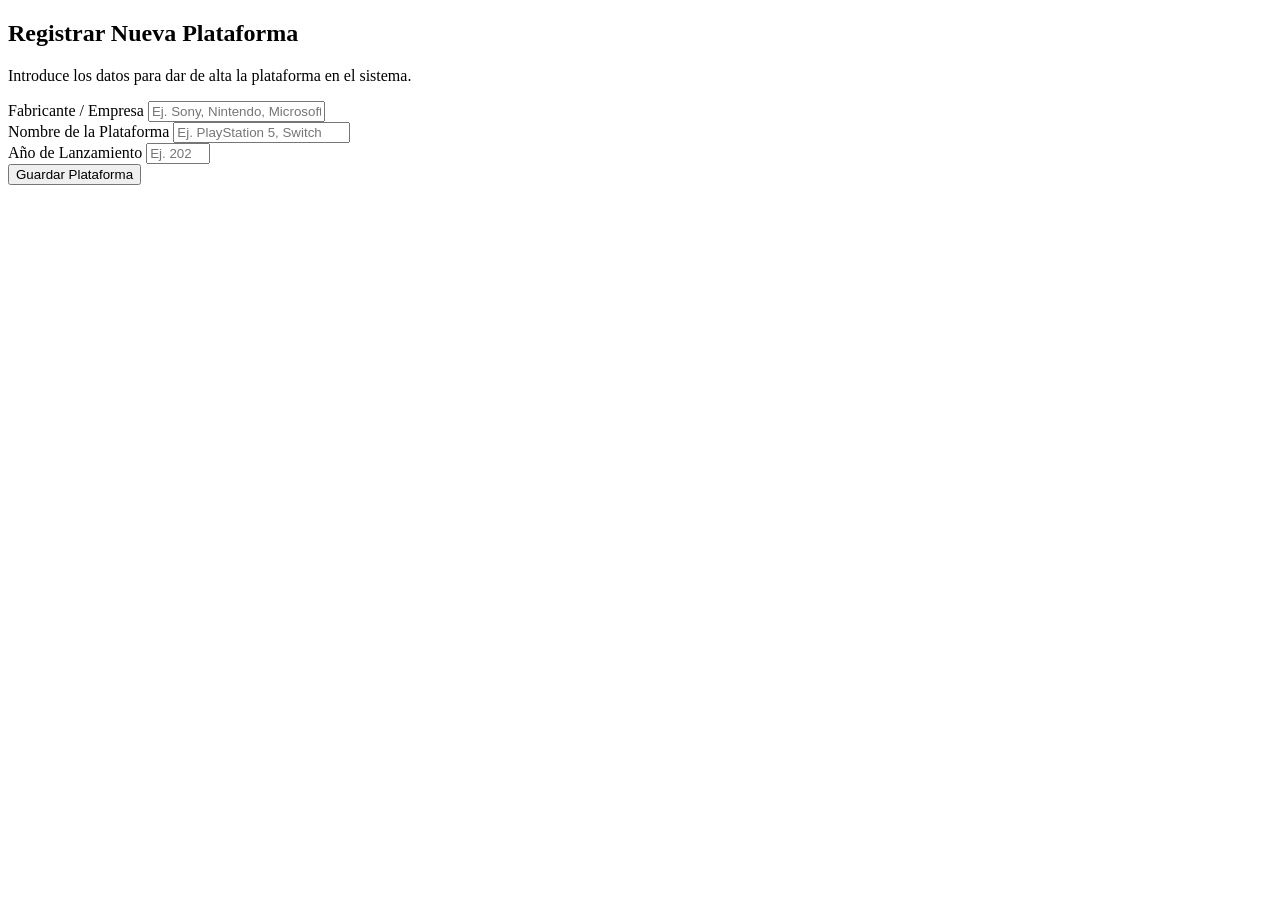
==== src/main/resources/templates/CreaPlataforma.html @ c2e18b48 "creacion de paginas html y sus stilos creacion de los ontroladores de la plataforma" ====
<!DOCTYPE html>
<html lang="es">
<head>
    <meta charset="UTF-8">
    <meta name="viewport" content="width=device-width, initial-scale=1.0">
    <title>Alta de Plataforma</title>
    <link rel="stylesheet" href="/plataforma.css">
</head>
<body>

<div class="form-container">
    <h2>Registrar Nueva Plataforma</h2>
    <p class="subtitle">Introduce los datos para dar de alta la plataforma en el sistema.</p>

    <!-- Cambia el action por la ruta de tu controlador de Spring (ej. /plataformas/guardar) -->
    <form action="/plataformas" method="POST">

        <div class="form-group">
            <label for="fabricante">Fabricante / Empresa</label>
            <input type="text" id="fabricante" name="fabricante" placeholder="Ej. Sony, Nintendo, Microsoft" required>
        </div>

        <div class="form-group">
            <label for="nombre">Nombre de la Plataforma</label>
            <input type="text" id="nombre" name="nombre" placeholder="Ej. PlayStation 5, Switch" required>
        </div>

        <div class="form-group">
            <label for="anyo">Año de Lanzamiento</label>
            <input type="number" id="anyo" name="anyo" min="1950" max="2100" placeholder="Ej. 2020" required>
        </div>

        <button type="submit" class="btn-submit">Guardar Plataforma</button>
    </form>
</div>

</body>
</html>
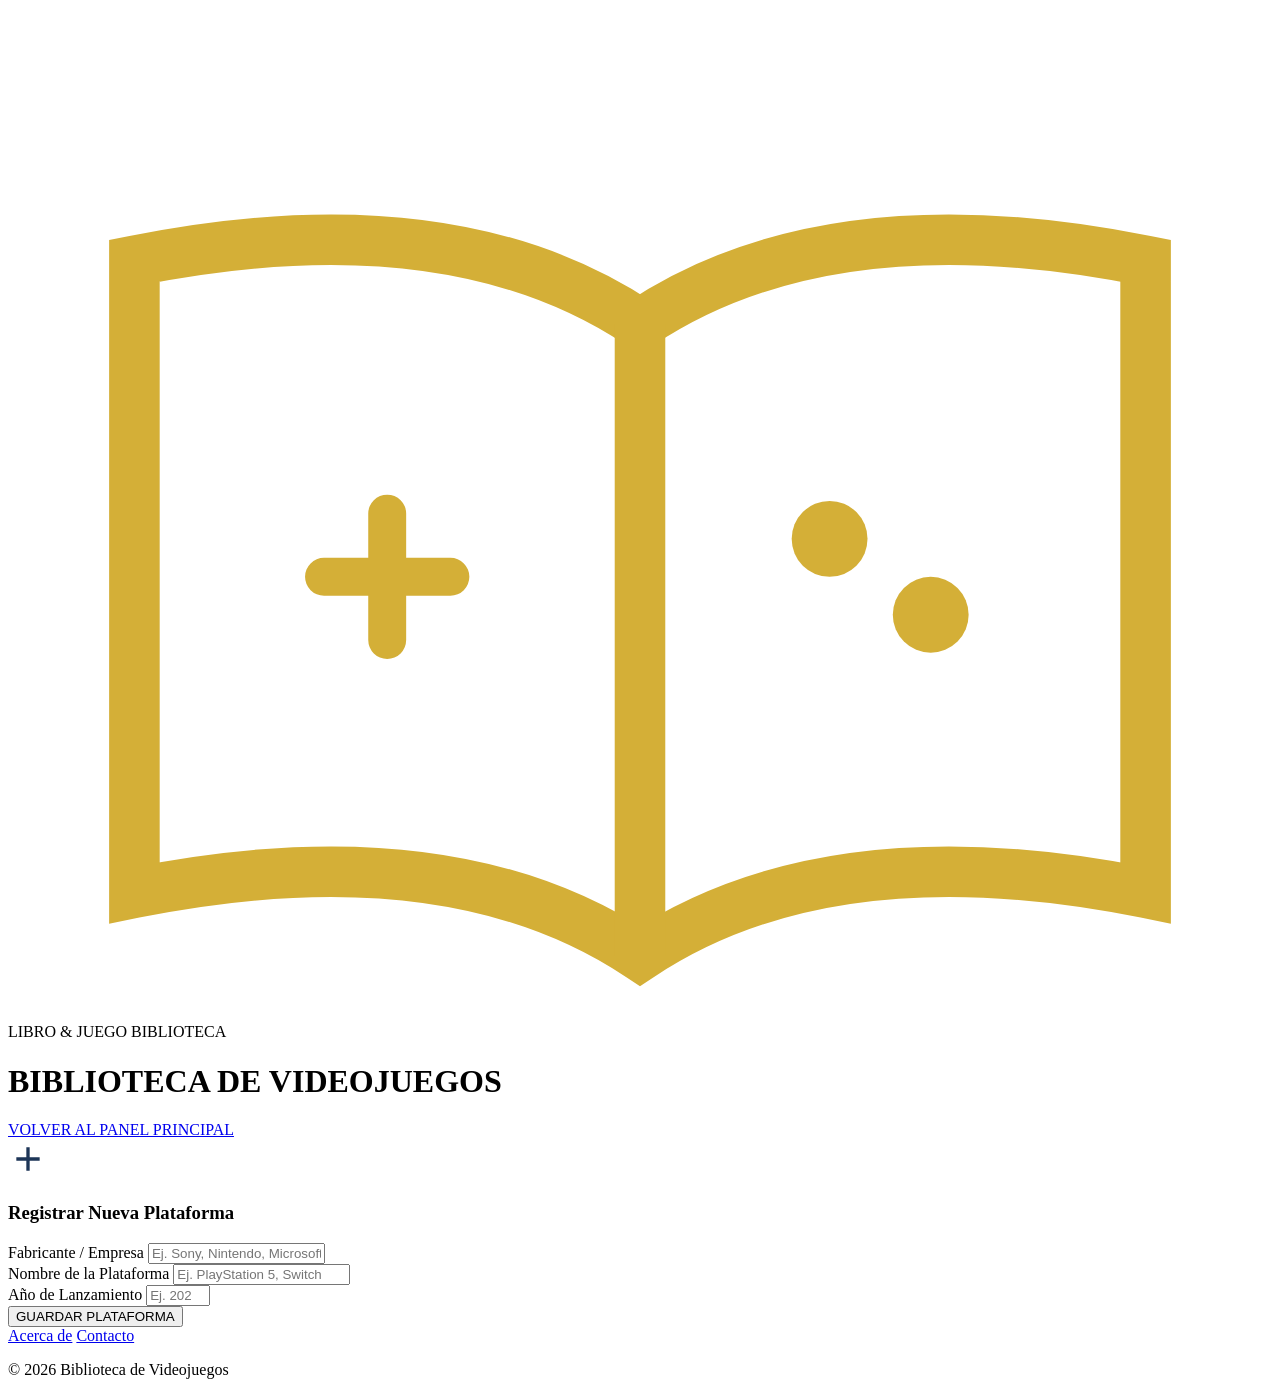
==== commit c457be55: "creacion de Index.html sus stilos creacion del AppController.java" ====
--- a/src/main/resources/templates/CreaPlataforma.html
+++ b/src/main/resources/templates/CreaPlataforma.html
@@ -3,36 +3,82 @@
 <head>
     <meta charset="UTF-8">
     <meta name="viewport" content="width=device-width, initial-scale=1.0">
-    <title>Alta de Plataforma</title>
-    <link rel="stylesheet" href="/plataforma.css">
+    <title>Alta de Plataforma - Biblioteca de Videojuegos</title>
+    <link rel="stylesheet" href="/index-style.css">
 </head>
 <body>
 
-<div class="form-container">
-    <h2>Registrar Nueva Plataforma</h2>
-    <p class="subtitle">Introduce los datos para dar de alta la plataforma en el sistema.</p>
+<!-- Cabecera Principal (Mismo diseño que el Index) -->
+<header class="header-main">
+    <div class="header-container">
+        <div class="brand-logo">
+            <svg viewBox="0 0 100 80" class="logo-svg">
+                <path d="M10 20 Q 35 15, 50 25 Q 65 15, 90 20 L 90 70 Q 65 65, 50 75 Q 35 65, 10 70 Z" fill="none" stroke="#d4af37" stroke-width="4"/>
+                <line x1="50" y1="25" x2="50" y2="75" stroke="#d4af37" stroke-width="4"/>
+                <path d="M25 45 H 35 M 30 40 V 50" stroke="#d4af37" stroke-width="3" stroke-linecap="round"/>
+                <circle cx="65" cy="42" r="3" fill="#d4af37"/>
+                <circle cx="73" cy="48" r="3" fill="#d4af37"/>
+            </svg>
+            <div class="logo-text">
+                <span class="logo-title">LIBRO & JUEGO</span>
+                <span class="logo-sub">BIBLIOTECA</span>
+            </div>
+        </div>
+        <h1 class="app-title">BIBLIOTECA DE VIDEOJUEGOS</h1>
+    </div>
+</header>
 
-    <!-- Cambia el action por la ruta de tu controlador de Spring (ej. /plataformas/guardar) -->
-    <form action="/plataformas" method="POST">
+<!-- Barra de Navegación de Retorno -->
+<nav class="top-nav">
+    <div class="nav-buttons">
+        <a href="/index" class="nav-btn">VOLVER AL PANEL PRINCIPAL</a>
+    </div>
+</nav>
 
-        <div class="form-group">
-            <label for="fabricante">Fabricante / Empresa</label>
-            <input type="text" id="fabricante" name="fabricante" placeholder="Ej. Sony, Nintendo, Microsoft" required>
+<!-- Contenedor del Formulario -->
+<main class="content-container flex-center">
+
+    <section class="card form-card">
+        <div class="card-header">
+            <div class="card-icon">
+                <svg viewBox="0 0 24 24" width="40" height="40" fill="#1d3557">
+                    <path d="M19 13h-6v6h-2v-6H5v-2h6V5h2v6h6v2z"/>
+                </svg>
+            </div>
+            <h3>Registrar Nueva Plataforma</h3>
         </div>
 
-        <div class="form-group">
-            <label for="nombre">Nombre de la Plataforma</label>
-            <input type="text" id="nombre" name="nombre" placeholder="Ej. PlayStation 5, Switch" required>
-        </div>
+        <form action="/plataformas" method="POST" class="card-body">
 
-        <div class="form-group">
-            <label for="anyo">Año de Lanzamiento</label>
-            <input type="number" id="anyo" name="anyo" min="1950" max="2100" placeholder="Ej. 2020" required>
-        </div>
+            <div class="form-group">
+                <label for="fabricante">Fabricante / Empresa</label>
+                <input type="text" id="fabricante" name="fabricante" placeholder="Ej. Sony, Nintendo, Microsoft" required>
+            </div>
 
-        <button type="submit" class="btn-submit">Guardar Plataforma</button>
-    </form>
-</div>
+            <div class="form-group">
+                <label for="nombre">Nombre de la Plataforma</label>
+                <input type="text" id="nombre" name="nombre" placeholder="Ej. PlayStation 5, Switch" required>
+            </div>
+
+            <div class="form-group">
+                <label for="anyo">Año de Lanzamiento</label>
+                <input type="number" id="anyo" name="anyo" min="1950" max="2100" placeholder="Ej. 2020" required>
+            </div>
+
+            <button type="submit" class="action-btn btn-submit">GUARDAR PLATAFORMA</button>
+        </form>
+    </section>
+
+</main>
+
+<!-- Pie de página -->
+<footer class="footer-links">
+    <div class="links">
+        <a href="#">Acerca de</a>
+        <a href="#">Contacto</a>
+    </div>
+    <p>&copy; 2026 Biblioteca de Videojuegos</p>
+</footer>
 
 </body>
 </html>
